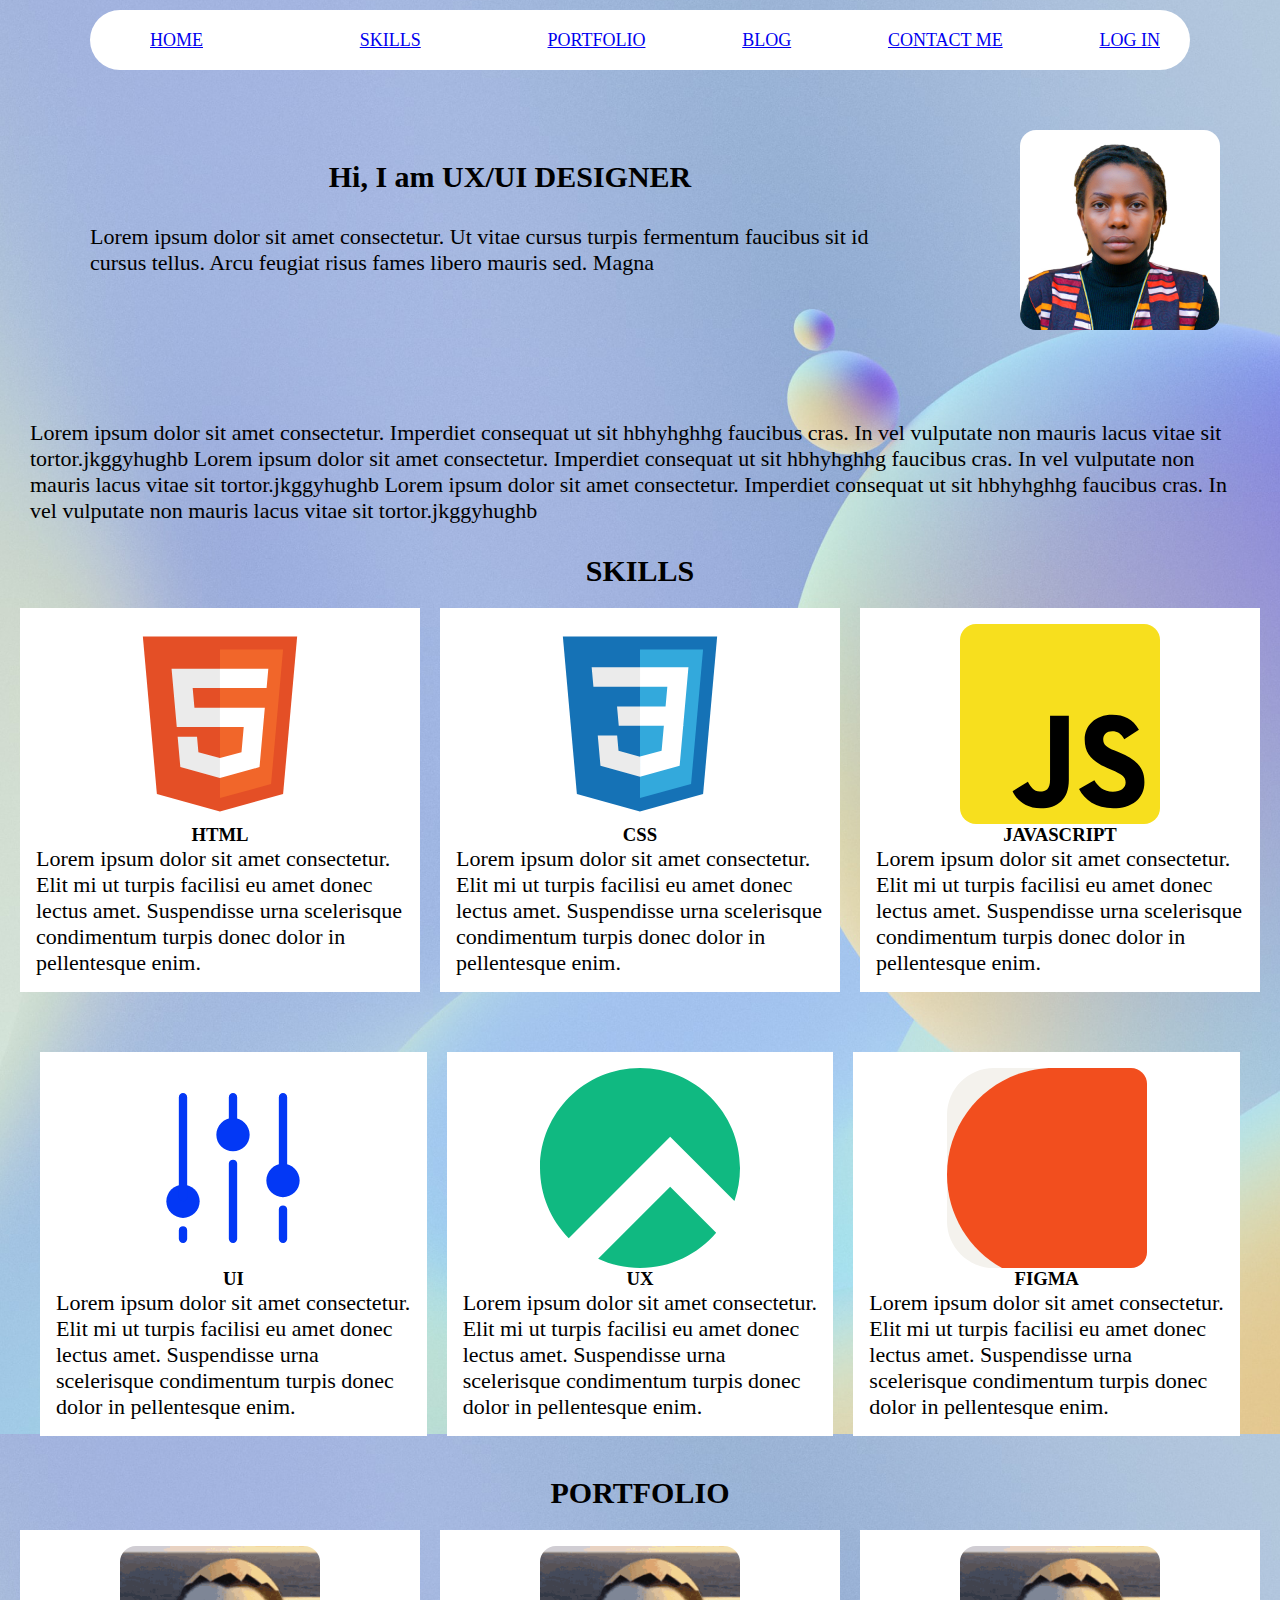
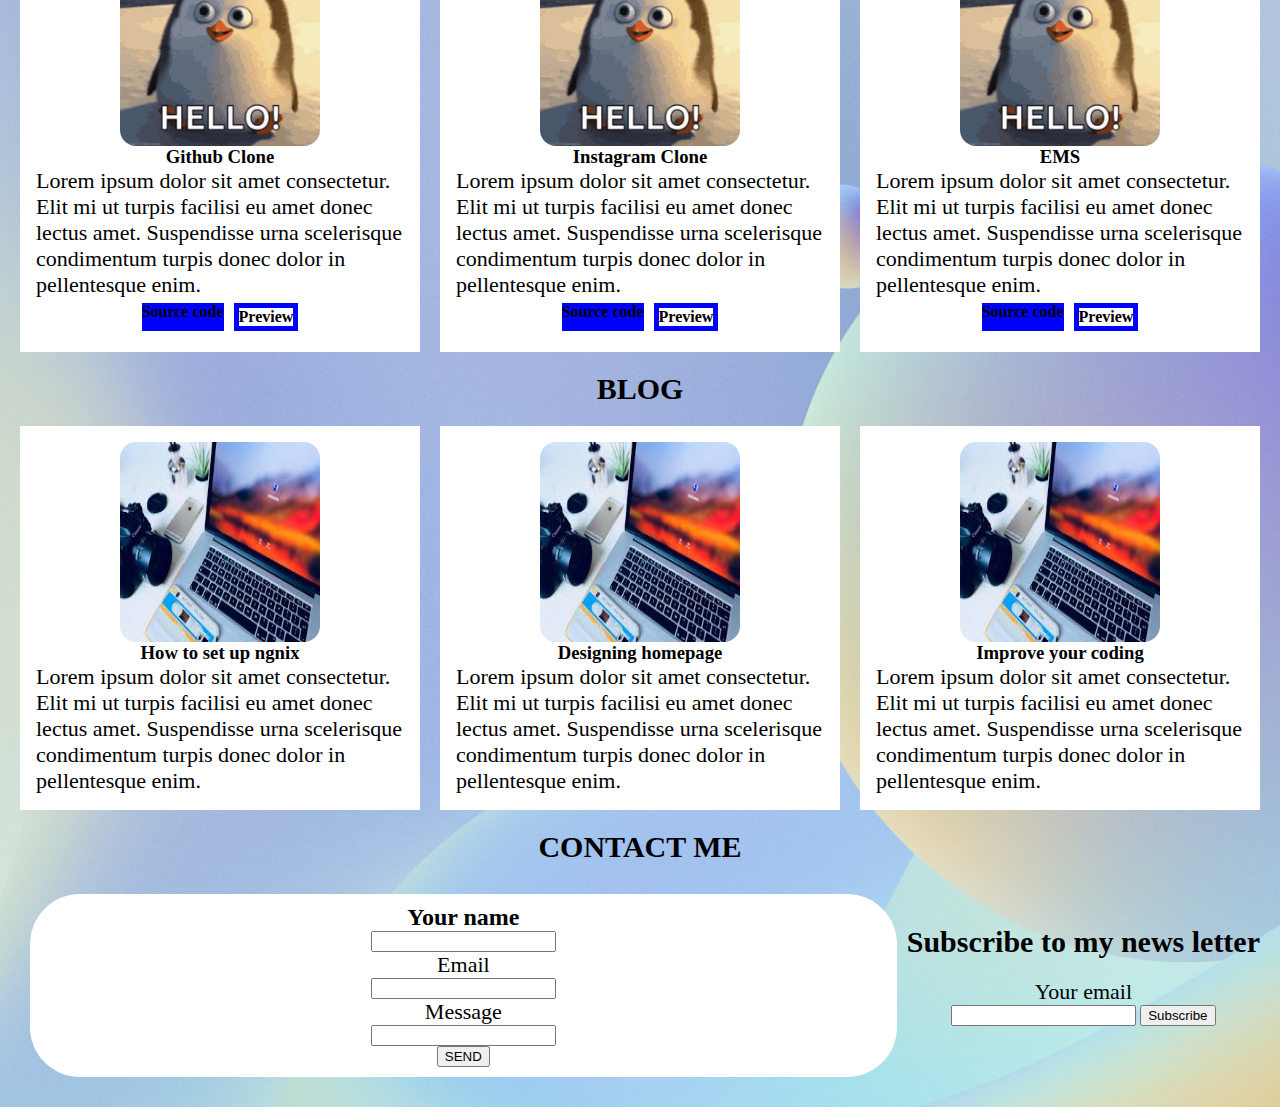
==== UI/index.html @ 78c8ddd1 "initial website" ====
<!DOCTYPE html>
<html lang="en">
  <head>
    <meta charset="UTF-8" />
    <meta http-equiv="X-UA-Compatible" content="IE=edge" />
    <meta name="viewport" content="width=device-width, initial-scale=1.0" />
    <link rel="stylesheet" href="index.css" />
    <title>My Brand</title>
  </head>
  <body>
    <div id="attribute">
      <div class="flex-container m3">
        <div class="box">
          <a href="index.html">HOME</a>
        </div>
        <div class="box">
          <a href="#SKILLS">SKILLS</a>
        </div>
        <a href="#PORTFOLIO">PORTFOLIO</a>
        <a href="#BLOG">BLOG</a>
        <a href="#CONTACT ME">CONTACT ME</a>
        <a href="login.html">LOG IN</a>
      </div>
      <div id="home" class="m3">
        <div class="low">
          <div>
            <h1>Hi, I am UX/UI DESIGNER</h1>
            <p>
              Lorem ipsum dolor sit amet consectetur. Ut vitae cursus turpis fermentum faucibus sit id cursus tellus.
              Arcu feugiat risus fames libero mauris sed. Magna
            </p>
          </div>
          <img class="m3" src="elfire dv.jpg" alt="elfire" />
        </div>
        <p>
          Lorem ipsum dolor sit amet consectetur. Imperdiet consequat ut sit hbhyhghhg faucibus cras. In vel vulputate
          non mauris lacus vitae sit tortor.jkggyhughb Lorem ipsum dolor sit amet consectetur. Imperdiet consequat ut
          sit hbhyhghhg faucibus cras. In vel vulputate non mauris lacus vitae sit tortor.jkggyhughb Lorem ipsum dolor
          sit amet consectetur. Imperdiet consequat ut sit hbhyhghhg faucibus cras. In vel vulputate non mauris lacus
          vitae sit tortor.jkggyhughb
        </p>
      </div>
    </div>
    <h1 id="SKILLS">SKILLS</h1>
    <div class="meme">
      <div class="huge">
        <img src="html.svg" alt="" />
        <h3>HTML</h3>
        <p>
          Lorem ipsum dolor sit amet consectetur. Elit mi ut turpis facilisi eu amet donec lectus amet. Suspendisse urna
          scelerisque condimentum turpis donec dolor in pellentesque enim.
        </p>
      </div>
      <div class="huge">
        <img src="css.svg" alt="" />
        <h3>CSS</h3>
        <p>
          Lorem ipsum dolor sit amet consectetur. Elit mi ut turpis facilisi eu amet donec lectus amet. Suspendisse urna
          scelerisque condimentum turpis donec dolor in pellentesque enim.
        </p>
      </div>
      <div class="huge">
        <img src="js.svg" alt="" />
        <h3>JAVASCRIPT</h3>
        <p>
          Lorem ipsum dolor sit amet consectetur. Elit mi ut turpis facilisi eu amet donec lectus amet. Suspendisse urna
          scelerisque condimentum turpis donec dolor in pellentesque enim.
        </p>
      </div>
    </div>
    <div class="meme">
      <div class="sun">
        <div class="huge">
          <img src="ui.svg" alt="" />
          <h3>UI</h3>
          <p>
            Lorem ipsum dolor sit amet consectetur. Elit mi ut turpis facilisi eu amet donec lectus amet. Suspendisse
            urna scelerisque condimentum turpis donec dolor in pellentesque enim.
          </p>
        </div>
        <div class="huge">
          <img src="ux.svg" alt="" />
          <h3>UX</h3>
          <p>
            Lorem ipsum dolor sit amet consectetur. Elit mi ut turpis facilisi eu amet donec lectus amet. Suspendisse
            urna scelerisque condimentum turpis donec dolor in pellentesque enim.
          </p>
        </div>
        <div class="huge">
          <img src="figma.svg" alt="" />
          <h3>FIGMA</h3>
          <p>
            Lorem ipsum dolor sit amet consectetur. Elit mi ut turpis facilisi eu amet donec lectus amet. Suspendisse
            urna scelerisque condimentum turpis donec dolor in pellentesque enim.
          </p>
        </div>
      </div>
    </div>
    <h1 id="PORTFOLIO">PORTFOLIO</h1>
    <div class="meme">
      <div class="huge">
        <img src="img.gif" alt="" />
        <h3>Github Clone</h3>
        <p>
          Lorem ipsum dolor sit amet consectetur. Elit mi ut turpis facilisi eu amet donec lectus amet. Suspendisse urna
          scelerisque condimentum turpis donec dolor in pellentesque enim.
        </p>
        <div class="amigo">
          <div class="dami">
            <h4>Source code</h4>
          </div>
          <div class="hood">
            <h4>Preview</h4>
          </div>
        </div>
      </div>
      <div class="huge">
        <img src="img.gif" alt="" />
        <h3>Instagram Clone</h3>
        <p>
          Lorem ipsum dolor sit amet consectetur. Elit mi ut turpis facilisi eu amet donec lectus amet. Suspendisse urna
          scelerisque condimentum turpis donec dolor in pellentesque enim.
        </p>
        <div class="amigo">
          <div class="dami">
            <h4>Source code</h4>
          </div>
          <div class="hood">
            <h4>Preview</h4>
          </div>
        </div>
      </div>
      <div class="huge">
        <img src="img.gif" alt="" />
        <h3>EMS</h3>
        <p>
          Lorem ipsum dolor sit amet consectetur. Elit mi ut turpis facilisi eu amet donec lectus amet. Suspendisse urna
          scelerisque condimentum turpis donec dolor in pellentesque enim.
        </p>
        <div class="amigo">
          <div class="dami">
            <h4>Source code</h4>
          </div>
          <div class="hood">
            <h4>Preview</h4>
          </div>
        </div>
      </div>
    </div>
    <h1 id="BLOG">BLOG</h1>
    <div class="meme">
      <div class="huge">
        <img src="imgblog.jpeg" alt="" />
        <h3>How to set up ngnix</h3>
        <p>
          Lorem ipsum dolor sit amet consectetur. Elit mi ut turpis facilisi eu amet donec lectus amet. Suspendisse urna
          scelerisque condimentum turpis donec dolor in pellentesque enim.
        </p>
      </div>
      <div class="huge">
        <img src="imgblog.jpeg" alt="" />
        <h3>Designing homepage</h3>
        <p>
          Lorem ipsum dolor sit amet consectetur. Elit mi ut turpis facilisi eu amet donec lectus amet. Suspendisse urna
          scelerisque condimentum turpis donec dolor in pellentesque enim.
        </p>
      </div>
      <div class="huge">
        <img src="imgblog.jpeg" alt="" />
        <h3>Improve your coding</h3>
        <p>
          Lorem ipsum dolor sit amet consectetur. Elit mi ut turpis facilisi eu amet donec lectus amet. Suspendisse urna
          scelerisque condimentum turpis donec dolor in pellentesque enim.
        </p>
      </div>
    </div>
    <h1 id="CONTACT ME">CONTACT ME</h1>
    <div class="horizontal">
      <form class="hi">
        <h2>Your name</h2>
        <input type="text" />
        <p>Email</p>
        <input type="text" />
        <p>Message</p>
        <input type="text" /><br />
        <button>SEND</button>
      </form>
      <div class="look">
        <h1>Subscribe to my news letter</h1>
        <div class="smooth">
          <p>Your email</p>
          <input type="text" />
          <button>Subscribe</button>
        </div>
      </div>
    </div>
  </body>
</html>
---- UI/index.css ----
* {
  margin: 0px;
}
body {
  background-image: url(background\ img.png);
}
.m3 * {
  margin: 30px;
}
.flex-container {
  display: flex;
  background-color: white;
  max-width: 1100px;
  width: 100%;
  height: 60px;
  font-size: 18px;
  align-items: center;
  border-radius: 30px;
  margin-left: auto;
  margin-right: auto;
  justify-content: space-between;
}
#home {
  display: flex;
  align-items: center;
  flex-direction: column;
}
img {
  height: 200px;
  width: 200px;
  border-radius: 16px;
}
h1 {
  font-size: 30px;
}
p {
  font-size: 22px;
}
#attribute {
  margin-top: 10px;
  text-align: left;
}
.low {
  display: flex;
}
.alone {
  display: flex;
  background-color: white;
  max-width: 1100px;
  width: 100%;
  height: 60px;
  font-size: 18px;
  align-items: center;
  border-radius: 30px;
  margin-left: auto;
  margin-right: auto;
  justify-content: space-between;
}
.meme {
  display: flex;
  flex-direction: row;
  padding: 10px;
  justify-content: space-between;
}
h1 {
  text-align: center;
}
.sun {
  display: flex;
  padding: 10px;
  margin: 10px;
}
.all {
  display: flex;
  background-color: white;
  max-width: 1100px;
  width: 100%;
  height: 60px;
  font-size: 18px;
  align-items: center;
  border-radius: 30px;
  margin-left: auto;
  margin-right: auto;
  justify-content: space-between;
}
.huge {
  display: flex;
  flex-direction: column;
  align-items: center;
  margin: 10px;
  background: white;
  padding: 16px;
}
.amigo {
  display: flex;
}
.dami {
  background-color: blue;
  margin: 5px;
  justify-content: space-between;
}
.hood {
  background-color: white;
  border: 5px solid blue;
  margin: 5px;
}
h1 {
  text-align: center;
}
/* h2 {
  flex-direction: row;
}
h5 { 
  background: white;
  height: 30px;
}*/
.hi {
  padding: 10px;
  margin: 10px;
  flex: 1;
  background: white;
  border-radius: 50px;
}
.horizontal {
  display: flex;
  padding: 20px;
  justify-content: space-between;
  text-align: center;
  align-items: center;
}
.smooth {
  padding: 10px;
  margin: 10px;
}
#adminApp {
  display: flex;
}
#blog-container,
#project-container {
  overflow-x: scroll;
}

@media only screen and (max-width: 1232px) {
  .flex {
    flex-direction: column;
  }
}
@media only screen and (max-width: 1232px) {
  #home,
  #about {
    padding: 4rem 2rem;
  }
}
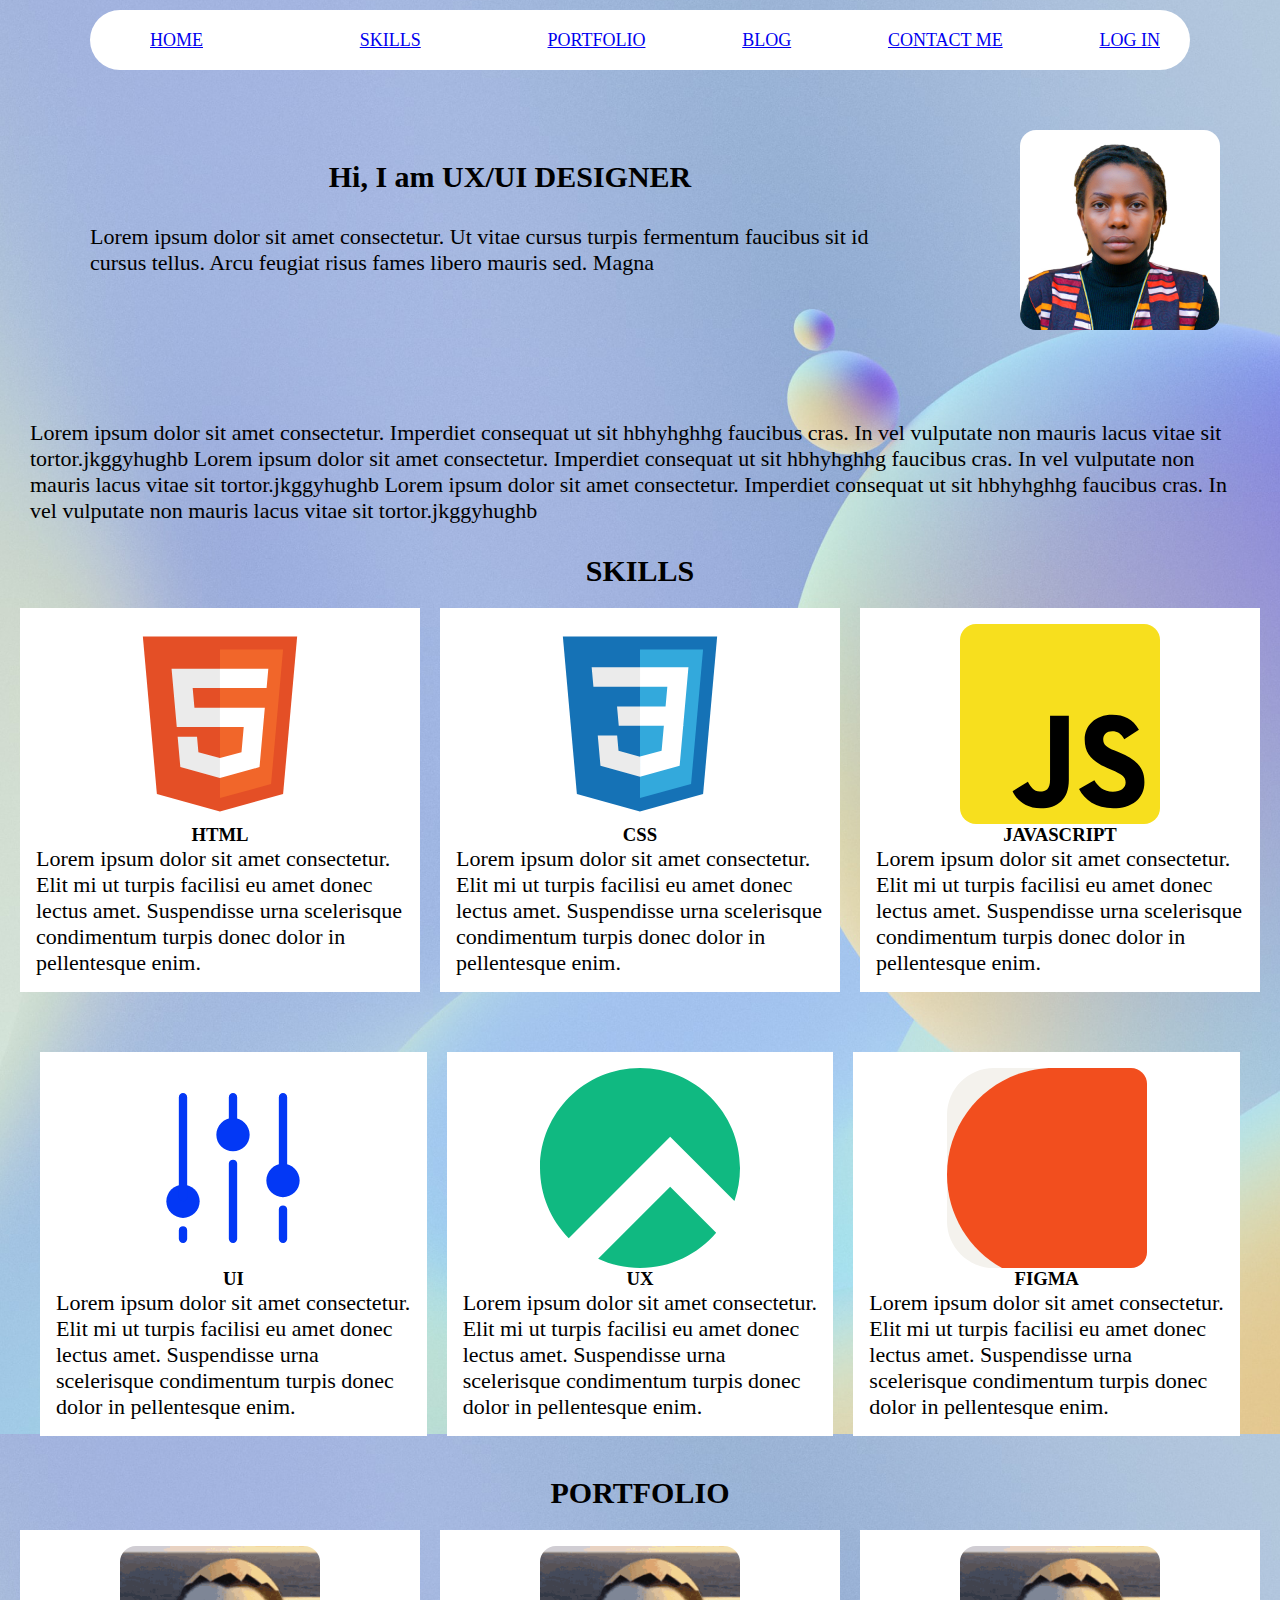
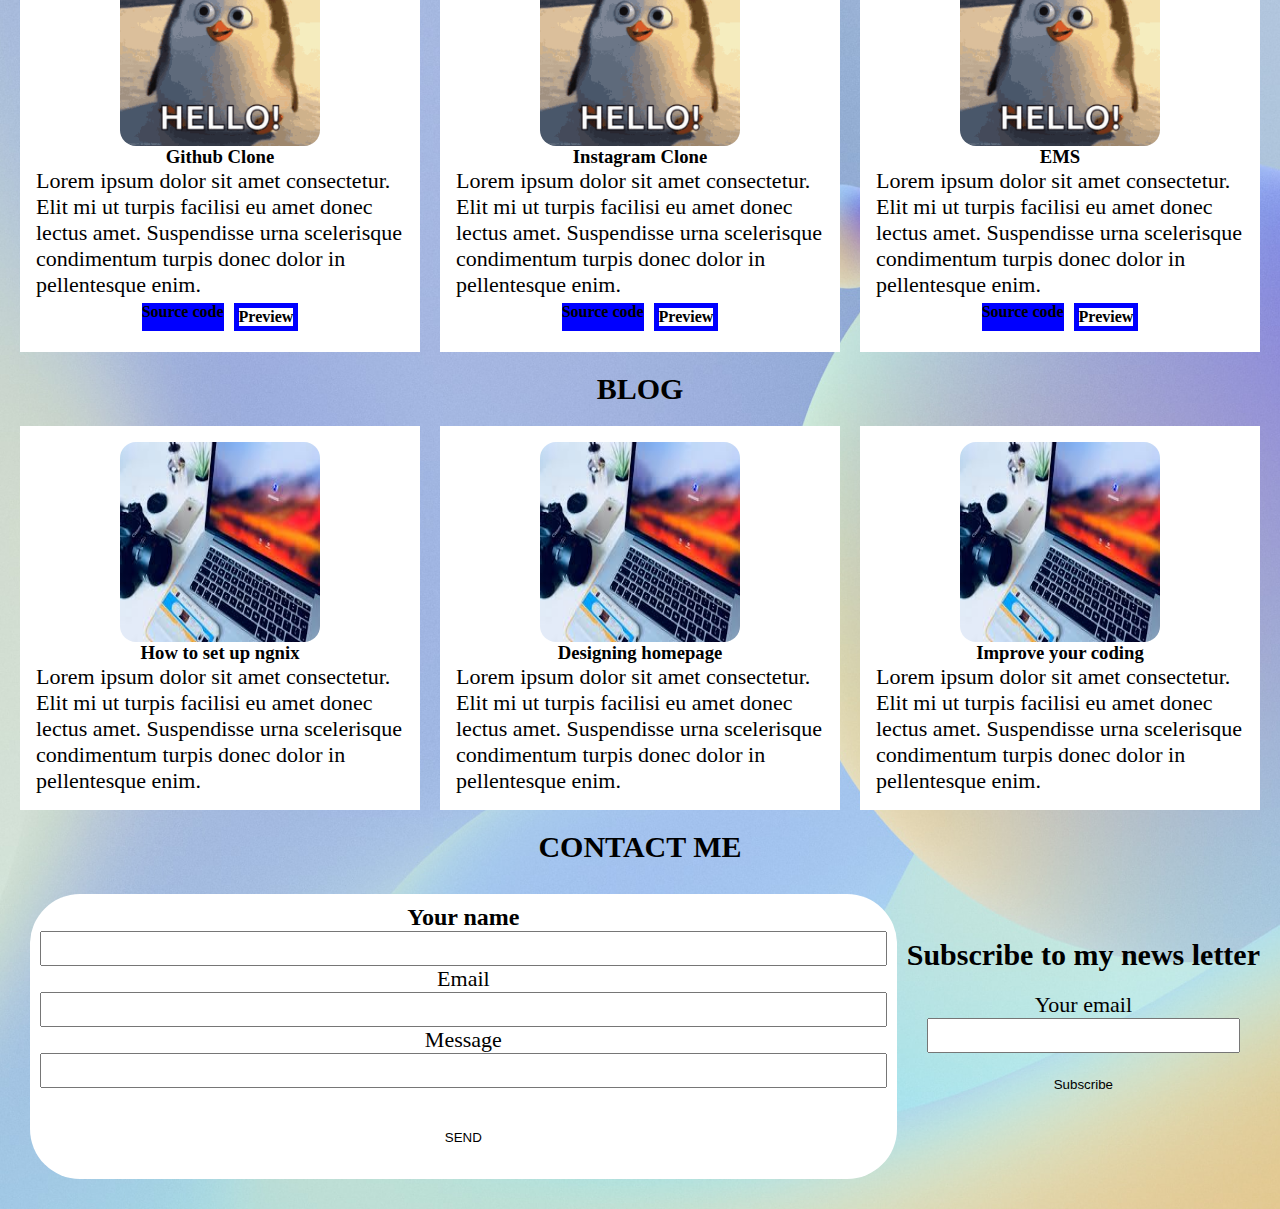
==== commit 87163e1c: "admin done" ====
--- a/UI/index.html
+++ b/UI/index.html
@@ -6,6 +6,10 @@
     <meta name="viewport" content="width=device-width, initial-scale=1.0" />
     <link rel="stylesheet" href="index.css" />
     <title>My Brand</title>
+    <link
+      rel="stylesheet"
+      href="https://fonts.googleapis.com/css2?family=Material+Symbols+Outlined:opsz,wght,FILL,GRAD@48,400,0,0"
+    />
   </head>
   <body>
     <div id="attribute">
--- a/UI/index.css
+++ b/UI/index.css
@@ -1,5 +1,6 @@
 * {
   margin: 0px;
+  box-sizing: border-box;
 }
 body {
   background-image: url(background\ img.png);
@@ -90,6 +91,7 @@
   margin: 10px;
   background: white;
   padding: 16px;
+  flex: 1;
 }
 .amigo {
   display: flex;
@@ -132,15 +134,13 @@
   padding: 10px;
   margin: 10px;
 }
-#adminApp {
-  display: flex;
-}
+
 #blog-container,
 #project-container {
   overflow-x: scroll;
 }
 
-@media only screen and (max-width: 1232px) {
+/* @media only screen and (max-width: 1232px) {
   .flex {
     flex-direction: column;
   }
@@ -150,4 +150,120 @@
   #about {
     padding: 4rem 2rem;
   }
-}
+} */
+button,
+[type='submit'],
+[type='file'] {
+  padding: 0.5rem 1rem;
+  background-color: var(--color-primary);
+  color: var(--color-white);
+  border: 0;
+  outline: 0;
+  cursor: pointer;
+  border: 1px solid var(--color-primary);
+  margin-top: 1rem;
+  margin-bottom: 1rem;
+}
+#App,
+#adminApp {
+  max-width: 1200px;
+  margin: auto;
+  min-height: 100vh;
+}
+input,
+textarea {
+  width: 100%;
+  padding: 0.5rem 1rem;
+  outline: 0;
+  display: block;
+}
+.blog-img {
+  width: 100%;
+  max-height: 400px;
+  object-fit: cover;
+}
+nav,
+aside {
+  display: flex;
+  justify-content: space-between;
+  border-bottom-right-radius: 15px;
+  border-bottom-left-radius: 15px;
+  padding: 10px;
+  /* position: fixed; */
+  width: 100%;
+  max-width: 1200px;
+  overflow-x: auto;
+  top: 0;
+  z-index: 100;
+}
+nav {
+  margin: auto;
+}
+aside {
+  flex-direction: column;
+  width: auto;
+  max-width: 200px;
+  position: relative;
+  background: white;
+}
+nav a,
+aside a {
+  text-decoration: none;
+  padding: 10px;
+  color: var(--color-white);
+}
+#fall {
+  flex: 3;
+  display: row;
+  background: white;
+  padding: 10px;
+  margin: 20px;
+  width: fit-content;
+}
+.sweet {
+  background: blue;
+}
+.honey {
+  background: green;
+}
+.soon {
+  background: darkgrey;
+}
+.honey,
+.soon,
+.sweet {
+  height: 100px;
+  width: 150px;
+  display: colum;
+  text-align: center;
+  margin: 10px;
+  padding: 10px;
+}
+table,
+thead,
+tbody,
+tfoot,
+tr,
+th,
+td {
+  border: none;
+  border-spacing: 0;
+}
+
+table {
+  width: 100%;
+  border: 0;
+  padding: 20px 0px;
+}
+tr,
+thead {
+  margin-top: 10px;
+  margin-bottom: 10px;
+  background: rgb(130, 168, 212);
+}
+td,
+th {
+  border-top: 10px solid white;
+  border-bottom: 10px solid white;
+  padding: 10px 0;
+}
